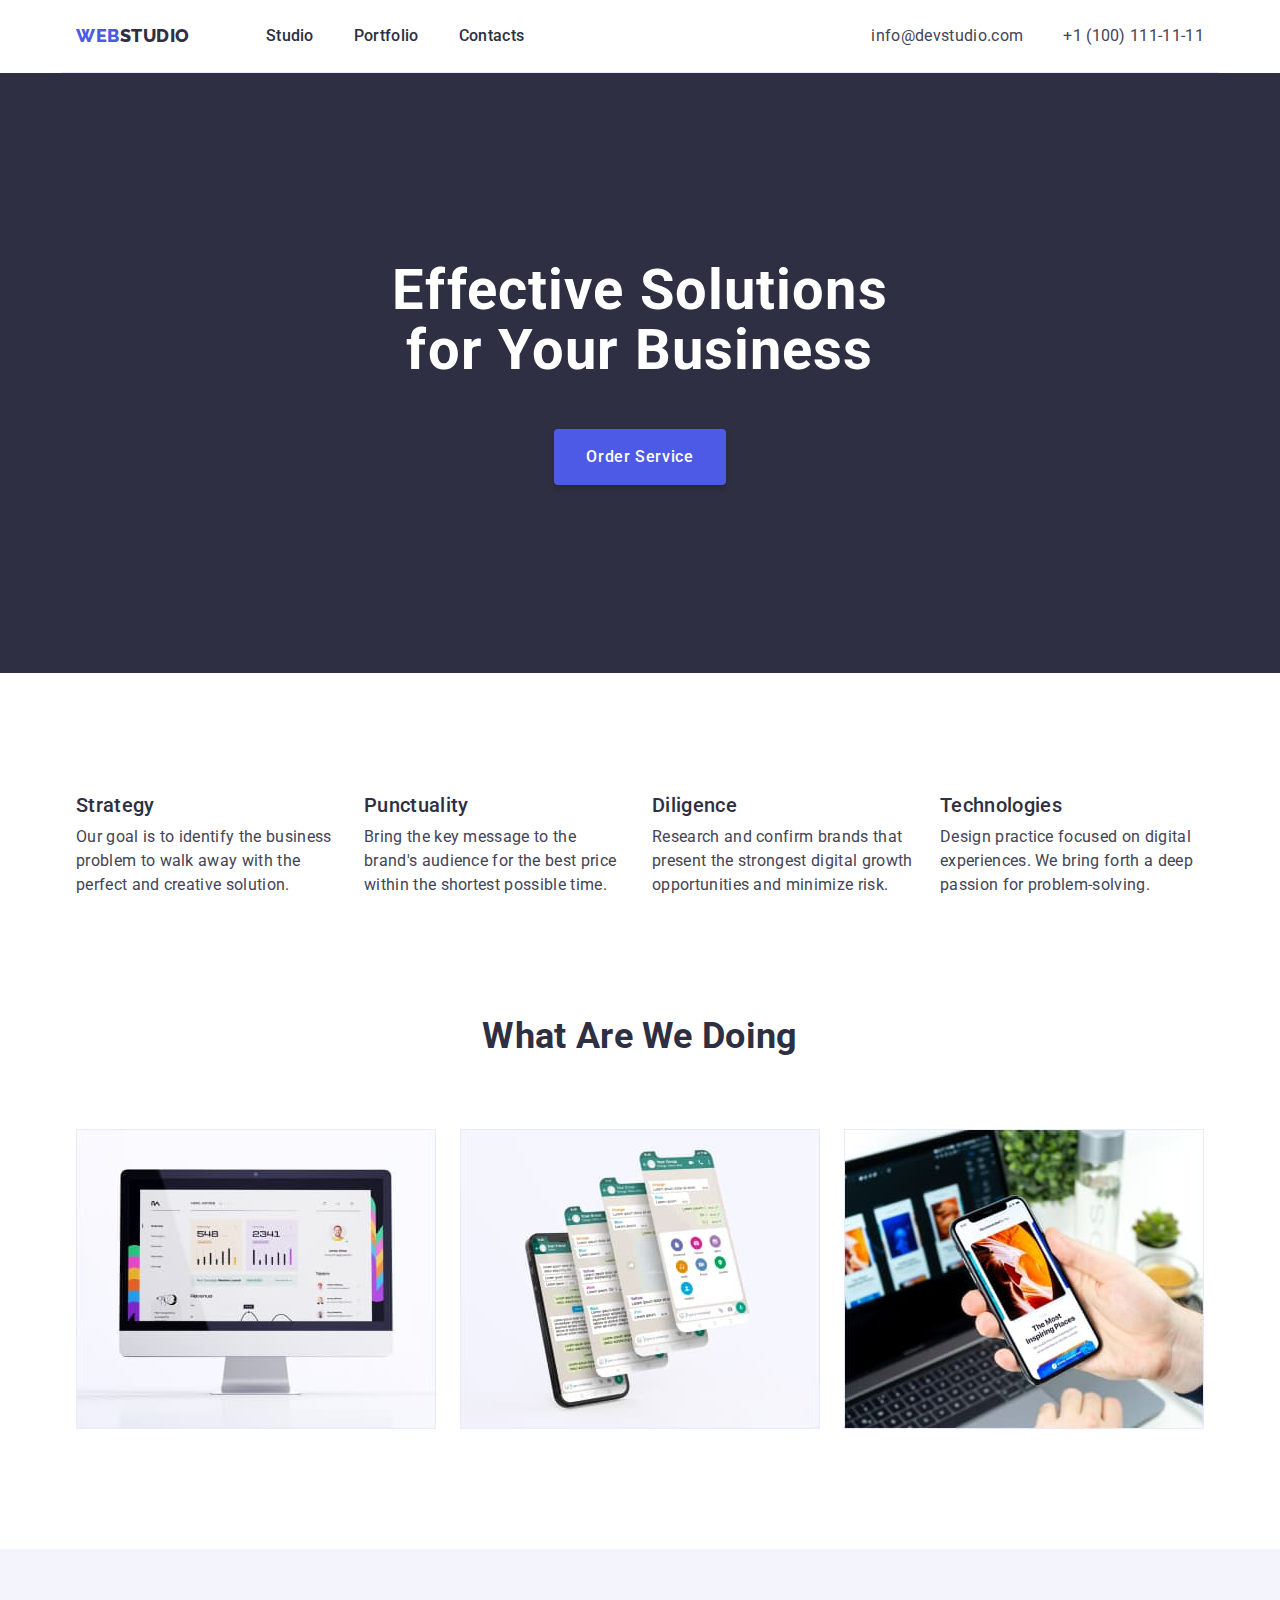
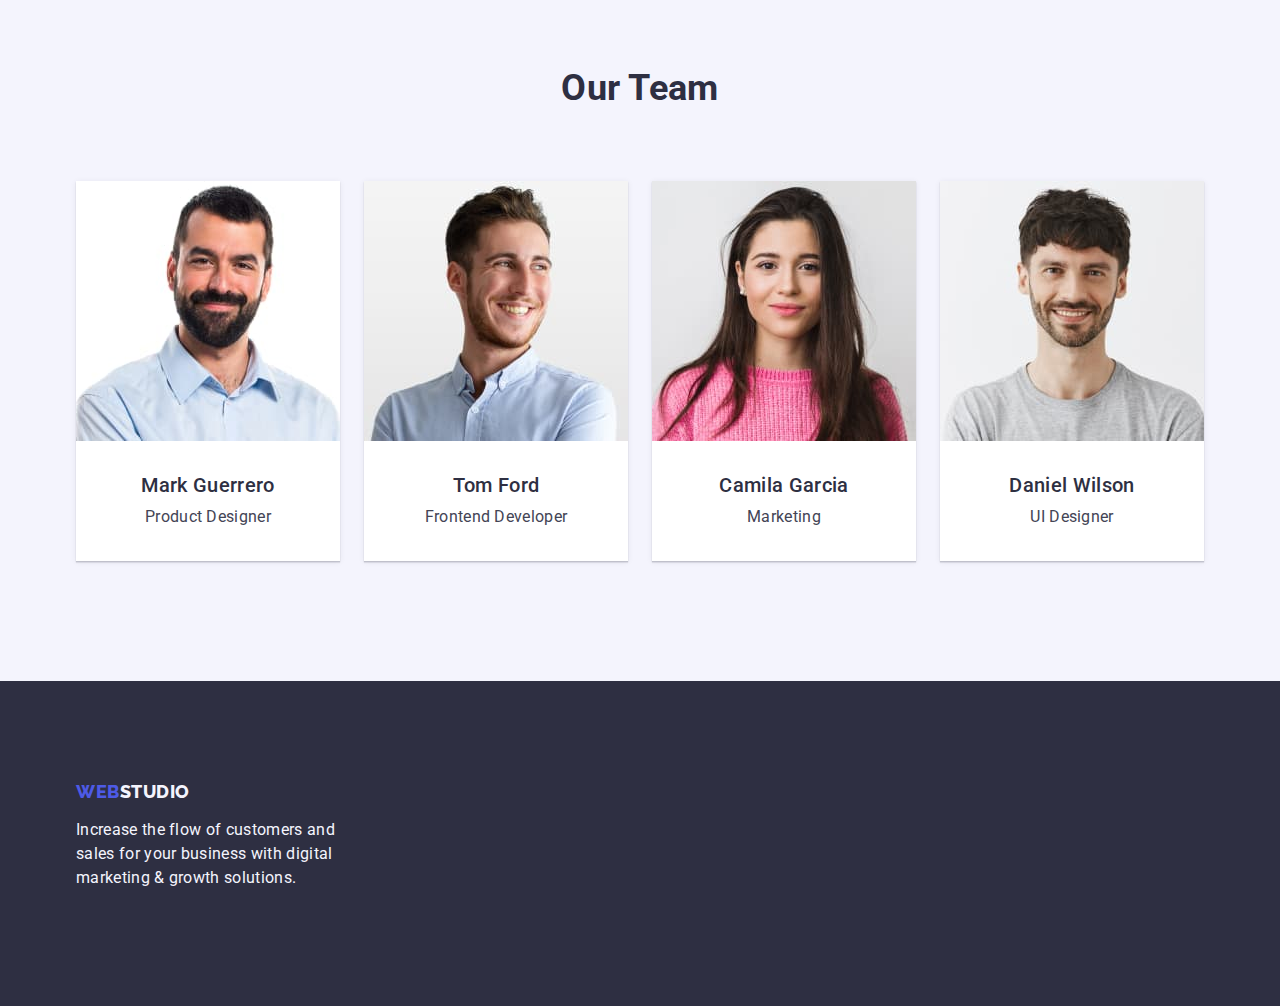
==== index.html @ 163e7109 "hw3" ====
<!doctype html>
<html lang="en">
  <head>
    <meta charset="UTF-8" />
    <meta name="viewport" content="width=device-width, initial-scale=1.0" />
    <link
      href="https://fonts.googleapis.com/css2?family=Raleway:wght@800&family=Roboto:wght@400;500;700;900&display=swap"
      rel="stylesheet"
    />
    <title>Studio</title>
    <link
      rel="stylesheet"
      href="https://cdn.jsdelivr.net/npm/modern-normalize@2.0.0/modern-normalize.min.css"
    />
    <link href="css/styles.css" rel="stylesheet" />
  </head>

  <body>
    <header>
      <div class="header-container container">
        <nav class="header-nav">
          <a href="./index.html" class="logo"
            >WEB<span class="logo-header">STUDIO</span></a
          >
          <ul class="list-items">
            <li>
              <a href="./index.html" class="navigation-link">Studio</a>
            </li>
            <li>
              <a href="portfolio.html" class="navigation-link">Portfolio</a>
            </li>
            <li><a class="navigation-link">Contacts</a></li>
          </ul>
        </nav>
        <address class="contacts">
          <ul class="list-items">
            <li>
              <a href="mailto:info@webstudio.com" class="contacts-item"
                >info@devstudio.com</a
              >
            </li>
            <li>
              <a href="tel:+11001111111" class="contacts-item"
                >+1 (100) 111-11-11</a
              >
            </li>
          </ul>
        </address>
      </div>
    </header>

    <main>
      <section class="page-title-section">
        <div class="container">
          <h1 class="page-title">Effective Solutions for Your Business</h1>
          <button type="button" class="order-button">Order Service</button>
        </div>
      </section>

      <section class="benefits">
        <div class="container">
          <h2 class="visually-hidden">Advantages</h2>
          <ul class="benefits-list list-items">
            <li class="benefit-item">
              <h3 class="benefit-title">Strategy</h3>
              <p class="benefit-description">
                Our goal is to identify the business problem to walk away with
                the perfect and creative solution.
              </p>
            </li>
            <li class="benefit-item">
              <h3 class="benefit-title">Punctuality</h3>
              <p class="benefit-description">
                Bring the key message to the brand's audience for the best price
                within the shortest possible time.
              </p>
            </li>
            <li class="benefit-item">
              <h3 class="benefit-title">Diligence</h3>
              <p class="benefit-description">
                Research and confirm brands that present the strongest digital
                growth opportunities and minimize risk.
              </p>
            </li>
            <li class="benefit-item">
              <h3 class="benefit-title">Technologies</h3>
              <p class="benefit-description">
                Design practice focused on digital experiences. We bring forth a
                deep passion for problem-solving.
              </p>
            </li>
          </ul>
        </div>
      </section>

      <section class="portfolio">
        <div class="container">
          <h2 class="section-title">What Are We Doing</h2>
          <ul class="portfolio-list list-items">
            <li>
              <img
                src="images/img1.jpg"
                alt="project 1"
                width="360"
                height="300"
              />
            </li>
            <li>
              <img
                src="images/img2.jpg"
                alt="project 2"
                width="360"
                height="300"
              />
            </li>
            <li>
              <img
                src="images/img3.jpg"
                alt="project 3"
                width="360"
                height="300"
              />
            </li>
          </ul>
        </div>
      </section>

      <section class="team">
        <div class="container">
          <h2 class="team-title section-title">Our Team</h2>
          <ul class="list-items team-list">
            <li class="team-card">
              <img
                class="team-img"
                src="images/mark.jpg"
                alt="Mark Guerrero"
                width="264"
                height="260"
              />
              <div class="team__wrapper">
                <h3 class="team-card-name">Mark Guerrero</h3>
                <p class="team-card-job">Product Designer</p>
              </div>
            </li>
            <li class="team-card">
              <img
                class="team-img"
                src="images/tom.jpg"
                alt="Tom Ford"
                width="264"
                height="260"
              />
              <div class="team__wrapper">
                <h3 class="team-card-name">Tom Ford</h3>
                <p class="team-card-job">Frontend Developer</p>
              </div>
            </li>
            <li class="team-card">
              <img
                class="team-img"
                src="images/camila.jpg"
                alt="Camila Garcia"
                width="264"
                height="260"
              />
              <div class="team__wrapper">
                <h3 class="team-card-name">Camila Garcia</h3>
                <p class="team-card-job">Marketing</p>
              </div>
            </li>
            <li class="team-card">
              <img
                class="team-img"
                src="images/daniel.jpg"
                alt="Daniel Wilson"
                width="264"
                height="260"
              />
              <div class="team__wrapper">
                <h3 class="team-card-name">Daniel Wilson</h3>
                <p class="team-card-job">UI Designer</p>
              </div>
            </li>
          </ul>
        </div>
      </section>
    </main>

    <footer class="additional-info">
      <div class="container">
        <a href="./index.html" class="logo"
          >WEB<span class="logo-footer">STUDIO</span></a
        >
        <p class="tagline">
          Increase the flow of customers and sales for your business with
          digital marketing & growth solutions.
        </p>
      </div>
    </footer>
  </body>
</html>
---- css/styles.css ----
:root {
  --iris: #4d5ae5;
  --ocean: #404bbf;
  --navy-blue: #2e2f42;
  --green: #31d0aa;
  --slate: #434455;
  --light-slate: #8e8f99;
  --cornflower: #e7e9fc;
  --cloud: #f4f4fd;
  --navy-blue-modal: rgba(46, 47, 66, 0.4);
  --grey: rgba(46, 47, 66, 0.7);
  --white: #fff;
  --dairy: #fcfcfc;
  --font-family: "Roboto", sans-serif;
  --second-family: "Raleway", sans-serif;
}
body {
  color: var(--slate);
  letter-spacing: 0.02em;
  font-size: 16px;
  font-family: var(--font-family);
}
.container {
  width: 1158px;
  margin: 0 auto;
  padding: 0 15px;
}
img {
  display: block;
  max-width: 100%;
  height: auto;
}
h1,
h2,
h3,
h4,
h5,
h6,
p,
ul {
  margin: 0;
  padding: 0;
}

.logo {
  font-family: var(--second-family);
  font-weight: 800;
  font-size: 18px;
  line-height: 117%;
  letter-spacing: 0.03em;
  text-transform: uppercase;
  color: var(--iris);
  text-decoration: none;
  display: inline-block;
  margin-right: 76px;
}
.header-container {
  display: flex;
  align-items: center;
  border-bottom: 1px solid var(--cornflower);
}
.logo-header {
  color: var(--navy-blue);
}
.logo-footer {
  color: var(--cloud);
}
.list-items {
  list-style-type: none;
  display: flex;
  gap: 40px;
}
.header-nav {
  display: flex;
  align-items: center;
}
.contacts {
  font-style: normal;

  margin-left: auto;
}
.navigation-link,
.contacts-item {
  text-decoration: none;
}

.navigation-link {
  font-weight: 500;
  line-height: 150%;
  color: var(--navy-blue);
  font-size: 16px;
  padding-top: 24px;
  padding-bottom: 24px;
}
.navigation-link:hover,
.navigation-link:focus {
  color: var(--iris);
}
.contacts-item {
  line-height: 150%;
  color: var(--slate);
  font-style: normal;
  font-weight: 400;
  font-size: 16px;
  display: inline-block;
  padding-top: 24px;
  padding-bottom: 24px;
}
.contacts-item:hover,
.contacts-item:focus {
  color: var(--iris);
}
.page-title-section {
  background: var(--navy-blue);
  padding: 188px 0;
}
.page-title {
  color: var(--white);
  font-weight: 700;
  font-size: 56px;
  line-height: 1.07;
  letter-spacing: 0.02em;
  text-align: center;
  max-width: 496px;
  text-align: center;
  margin: 0 auto 48px;
}
.visually-hidden {
  position: absolute;
  width: 1px;
  height: 1px;
  margin: -1px;
  border: 0;
  padding: 0;
  white-space: nowrap;
  clip: rect(0 0 0 0);
  clip-path: inset(50%);
  overflow: hidden;
}
.order-button {
  border-radius: 4px;
  background: var(--iris);
  color: var(--white);
  font-weight: 500;
  cursor: pointer;
  box-shadow: 0 4px 4px 0 rgba(0, 0, 0, 0.15);
  font-family: "Roboto", sans-serif;
  font-size: 16px;
  line-height: 1.5;
  letter-spacing: 0.04em;
  padding: 16px 32px 16px 32px;
  border: none;
  display: block;
  margin: 0 auto;
}
.section-title {
  font-weight: 700;
  font-size: 36px;
  line-height: 111%;
  text-transform: capitalize;
  text-align: center;
  color: var(--navy-blue);
  cursor: pointer;
  margin-bottom: 72px;
}

.portfolio-list {
  display: flex;
  gap: 24px;
}
.project-title {
  font-weight: 500;
  font-size: 20px;
  line-height: 120%;
  letter-spacing: 0.02em;
  color: var(--navy-blue);
}
.portfolio {
  padding-bottom: 120px;
}
.portfolio-item-content {
  text-decoration: none;
}

.order-button:hover,
.order-button:focus {
  background: var(--ocean);
}
.filter-button {
  border: 1px solid var(--cornflower);
  border-radius: 4px;
  padding: 12px 24px;
  background-color: var(--cloud);
  color: var(--iris);
  font-weight: 500;
  cursor: pointer;
}
.filter-button:hover,
.filter-button:focus {
  background-color: var(--ocean);
  color: var(--white);
  box-shadow: 0 4px 4px 0 rgba(0, 0, 0, 0.15);
}

.project-category {
  line-height: 150%;
  letter-spacing: 0.02em;
  color: var(--slate);
}
.benefits {
  padding: 120px 0;
}
.benefits-list {
  display: flex;
  gap: 24px;
}
.benefit-item {
  width: 264px;
}

.benefit-title,
.team-card-name {
  font-weight: 500;
  font-size: 20px;
  line-height: 120%;
  color: var(--navy-blue);
  margin-bottom: 8px;
}
.benefit-title {
  text-align: left;
}
.benefit-description {
  line-height: 150%;
  letter-spacing: 0.02em;
}
.team {
  background: var(--cloud);
  padding: 120px 0;
}
.team-list {
  display: flex;
  gap: 24px;
}
.team-card {
  box-shadow:
    0 2px 1px 0 rgba(46, 47, 66, 0.08),
    0 1px 1px 0 rgba(46, 47, 66, 0.16),
    0 1px 6px 0 rgba(46, 47, 66, 0.08);
  background: var(--white);
}
.team-card-name {
  text-align: center;
}
.team__wrapper {
  padding: 32px 0;
}
.team-card-job {
  line-height: 150%;
  letter-spacing: 0.02em;
  text-align: center;
}
.additional-info {
  background: var(--navy-blue);
  padding: 100px 0;
}
.tagline {
  line-height: 150%;
  color: var(--cloud);
  width: 264px;
  padding: 16px 0px;
}

.portfolio-gallery {
  padding: 96px 0 120px;
}
.gallery-filter-list {
  display: flex;
  justify-content: center;
  gap: 24px;
  margin-bottom: 72px;
}
.gallery-list {
  display: flex;
  flex-wrap: wrap;
  gap: 48px 24px;
}
.project-wrapper {
  border: 1px solid var(--cornflower);
  background: var(--white);
  border-top: none;
  display: flex;
  padding: 32px 16px;
  flex-direction: column;
  justify-content: center;
  align-items: flex-start;
  gap: 8px;
  align-self: stretch;
}
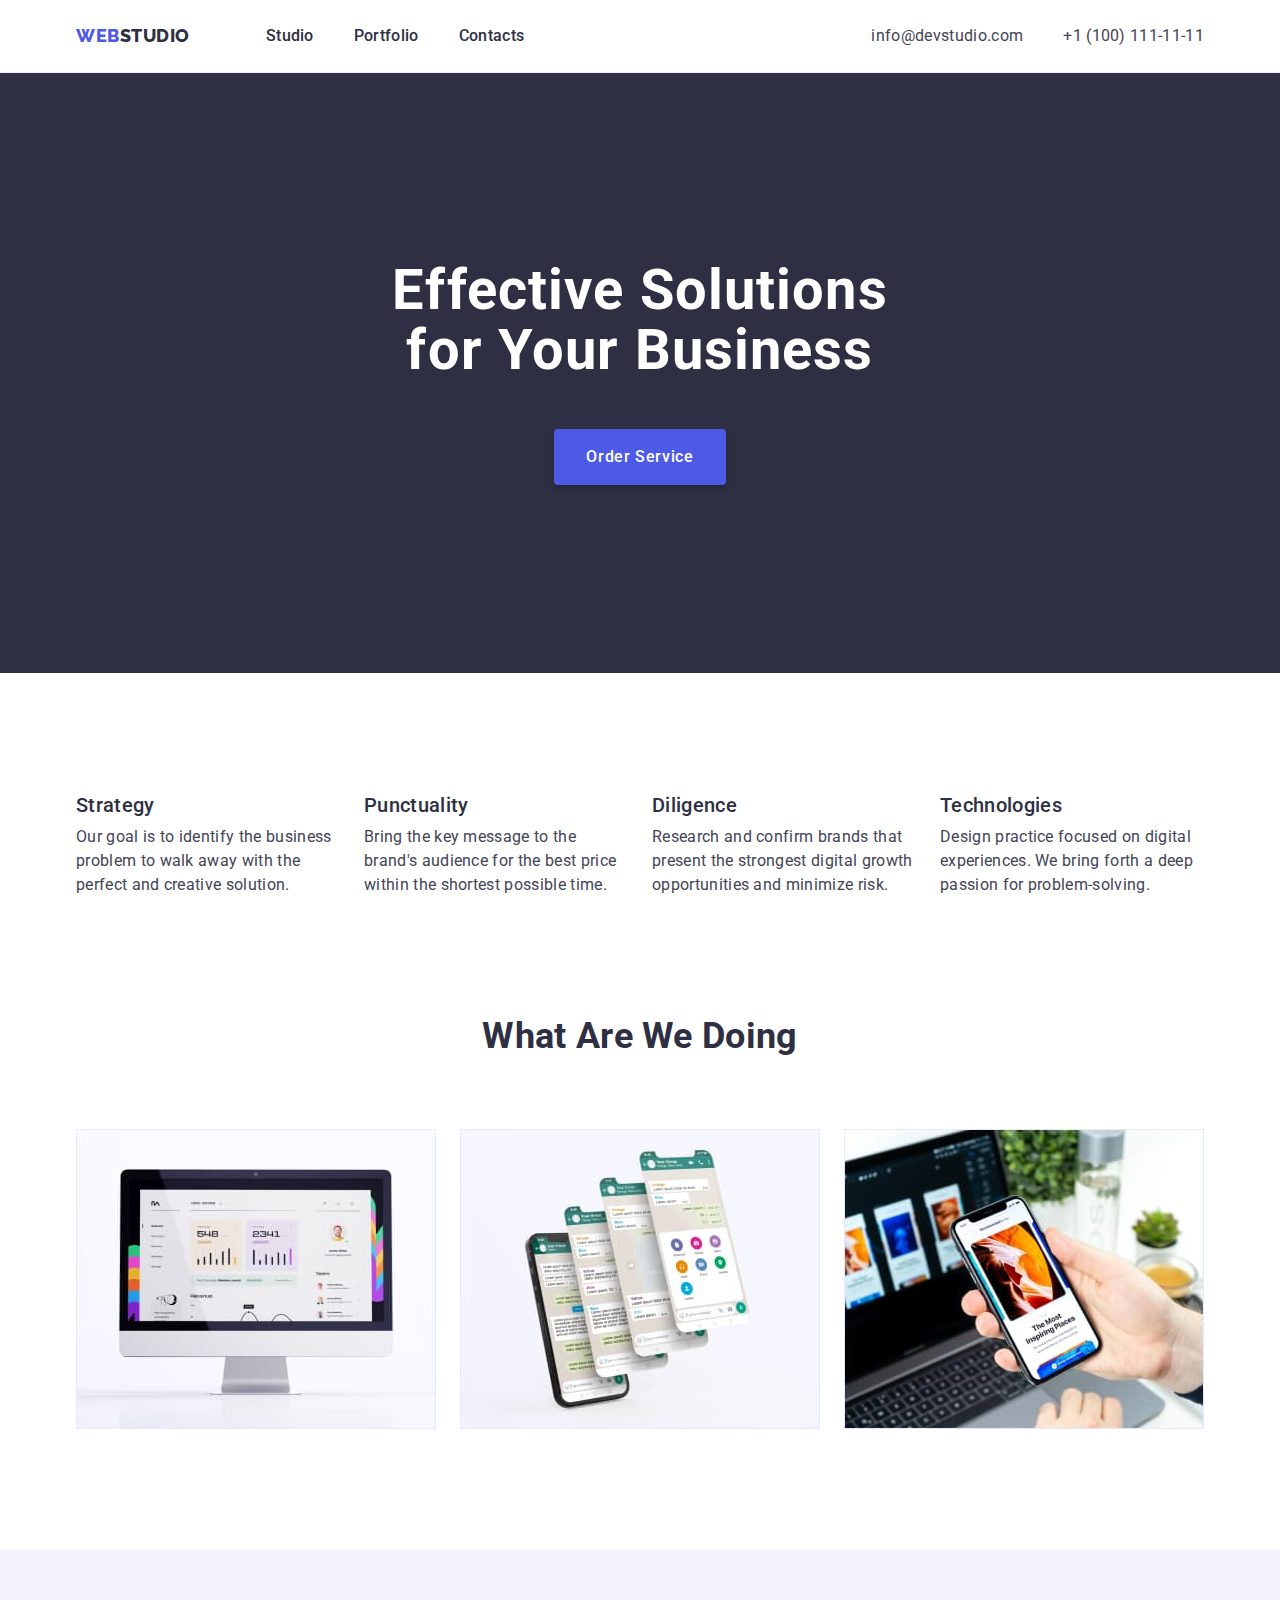
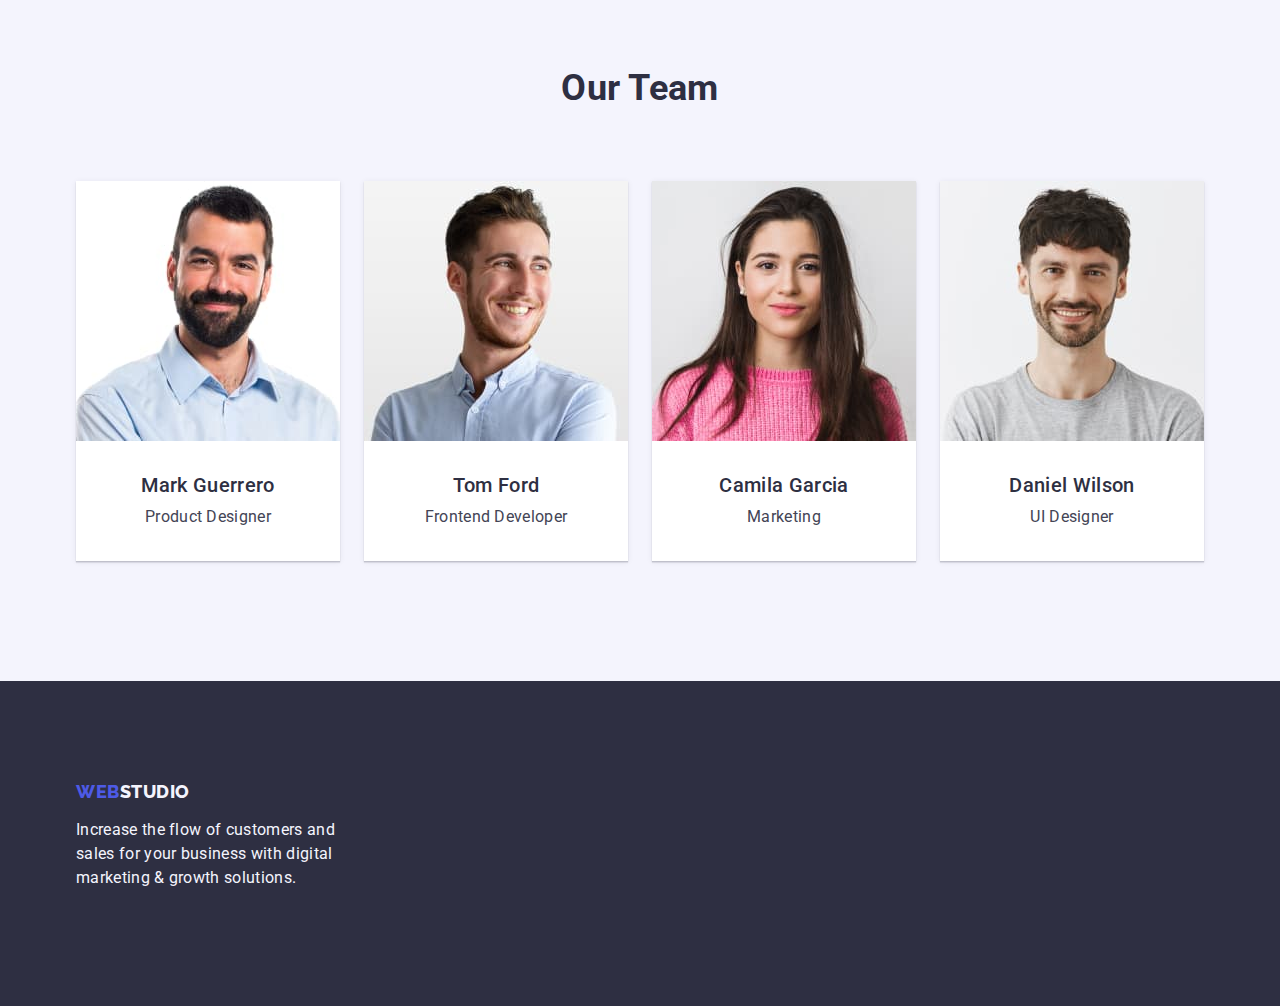
==== commit 1e8602cc: "header bottom line fixed" ====
--- a/index.html
+++ b/index.html
@@ -16,7 +16,7 @@
   </head>
 
   <body>
-    <header>
+    <header class="header">
       <div class="header-container container">
         <nav class="header-nav">
           <a href="./index.html" class="logo"
--- a/css/styles.css
+++ b/css/styles.css
@@ -13,6 +13,10 @@
   --dairy: #fcfcfc;
   --font-family: "Roboto", sans-serif;
   --second-family: "Raleway", sans-serif;
+.header {
+  border-bottom: 1px solid var(--cornflower);
+  display: flex;
+}
 }
 body {
   color: var(--slate);
@@ -57,7 +61,6 @@
 .header-container {
   display: flex;
   align-items: center;
-  border-bottom: 1px solid var(--cornflower);
 }
 .logo-header {
   color: var(--navy-blue);
